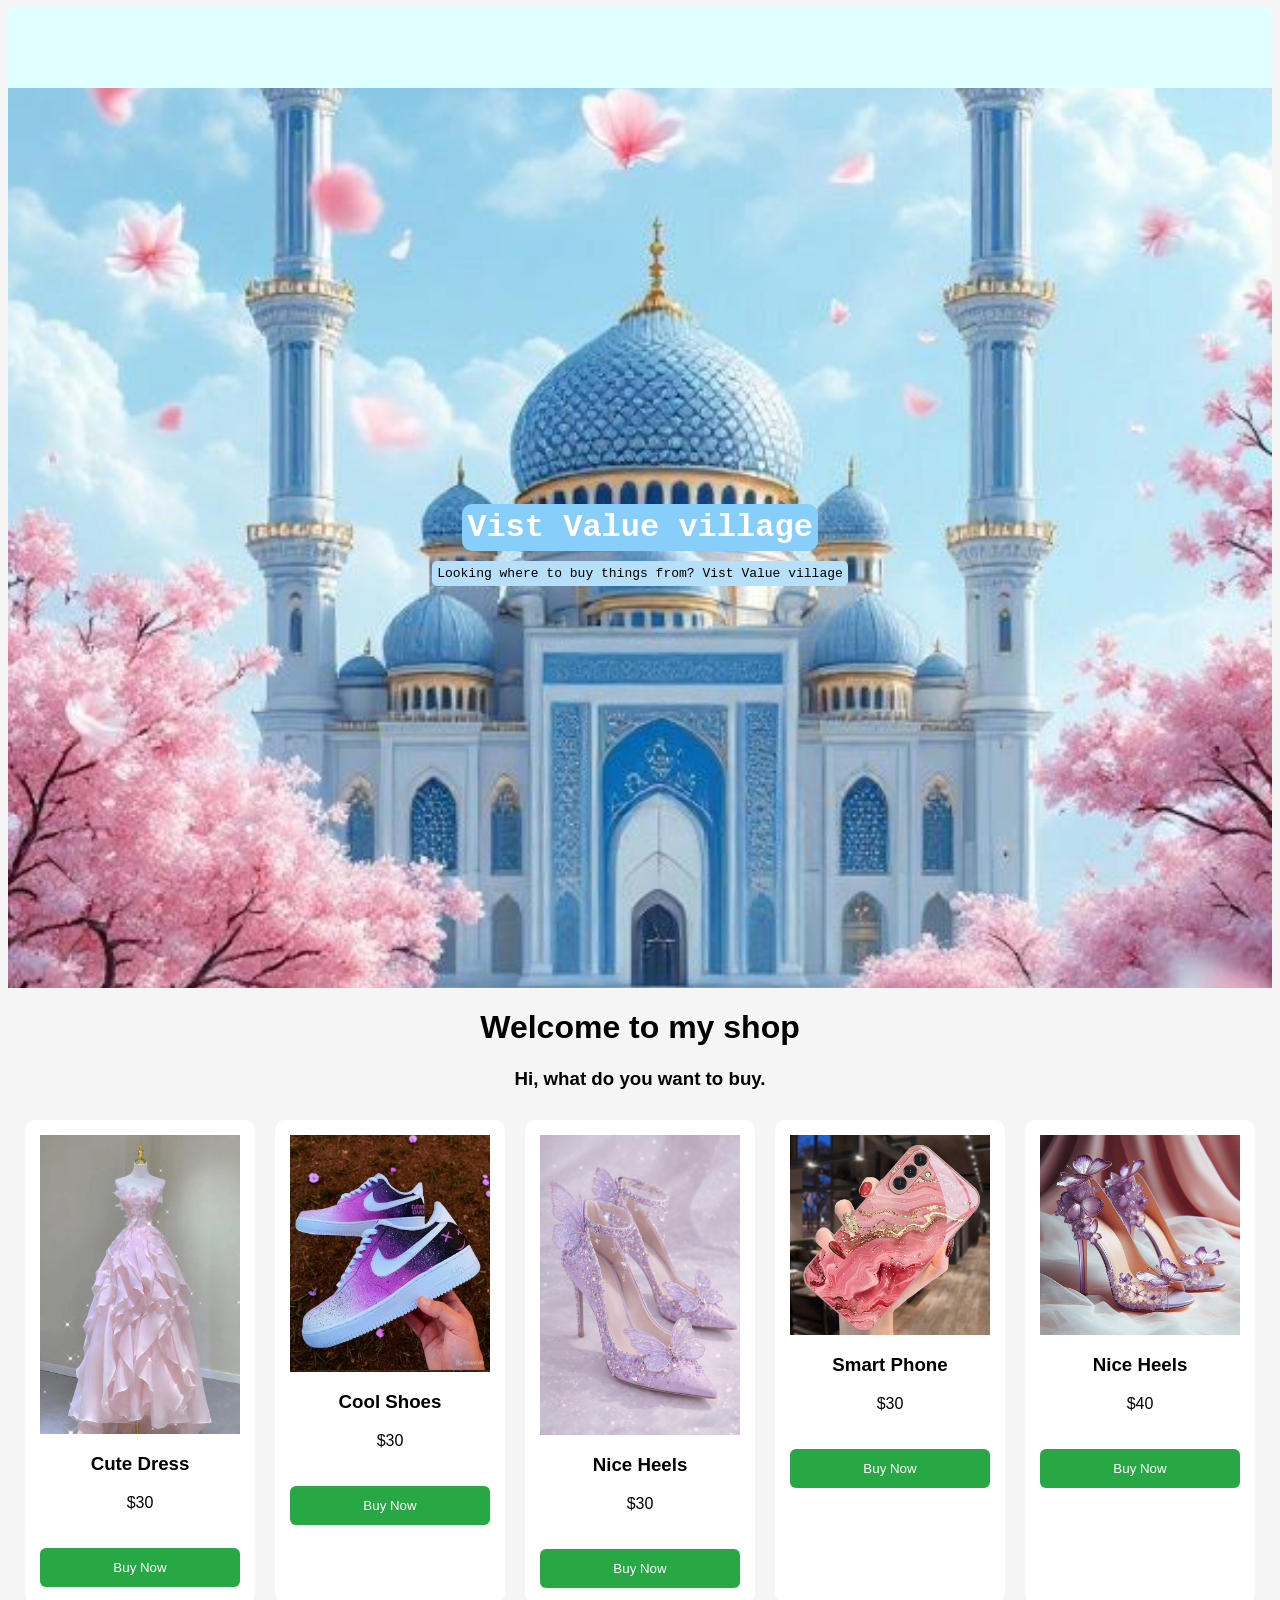
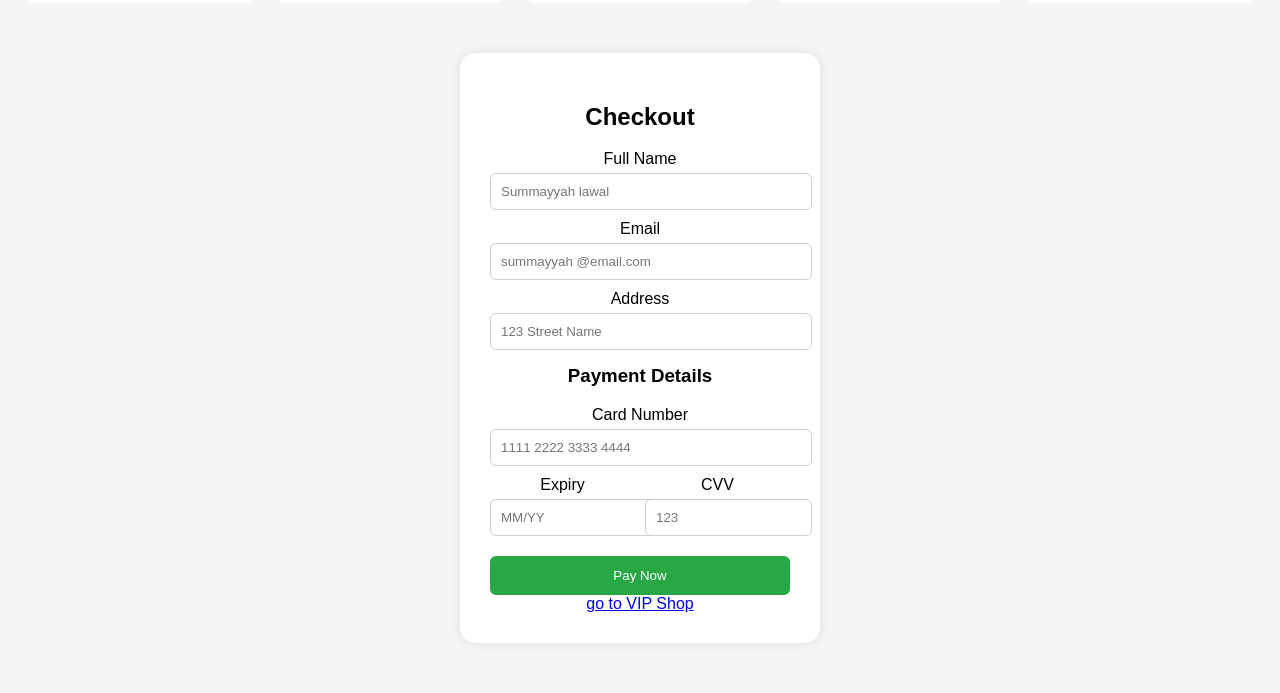
==== index.html @ a4777c1b "first commit" ====
<!DOCTYPE html>
<html lang="en">
<head>
    <meta charset="UTF-8">
    <meta name="viewport" content="width=device-width, initial-scale=1.0">
    <title>My Shop</title>
    <link rel="stylesheet" href="./style.css">
</head>
<body>
    <nav>
        <a href=""><img src="./img/" alt=""></a>
    </nav>
    <header>
        <h2>Vist Value village</h2>
        <p>Looking where to buy things from? Vist Value village</p>
    </header>
       <h1>Welcome to my  shop</h1>
    <h3>Hi, what do you want to buy.</h3>
    
<section class="products">

<div class="product">
    <img src="img/Pink Princess Prom Gown_ Glam Evening Look.jpeg" alt="Shoes">
    <h3>Cute Dress</h3>
    <p>$30</p>
    <button>Buy Now</button>
</div>
<div class="product">
    <img src="img/nike.jpeg" alt="Shoes">
    <h3>Cool Shoes</h3>
    <p>$30</p>
    <button>Buy Now</button>
</div>
<div class="product">
    <img src="img/✨.jpeg" alt="Shoes">
    <h3>Nice Heels</h3>
    <p>$30</p>
    <button>Buy Now</button>
</div>
<div class="product">
    <img src="img/phone.jpeg" alt="Shoes">
    <h3>Smart Phone</h3>
    <p>$30</p>
    <button>Buy Now</button>
</div>

<div class="product">
    <img src="img/Heels.jpeg" alt="Heels">
    <h3>Nice Heels</h3>
    <p>$40</p>
    <button>Buy Now</button>
</div>
</section>
<div>

<div class="container">
  <h2>Checkout</h2>

  <form>
    <label>Full Name</label>
    <input type="text" placeholder="Summayyah lawal">

    <label>Email</label>
    <input type="email" placeholder="summayyah @email.com">

    <label>Address</label>
    <input type="text" placeholder="123 Street Name">

    <h3>Payment Details</h3>

    <label>Card Number</label>
    <input type="text" placeholder="1111 2222 3333 4444">

    <div class="row">
      <div>
        <label>Expiry</label>
        <input type="text" placeholder="MM/YY">
      </div>

      <div>
        <label>CVV</label>
        <input type="text" placeholder="123">
      </div>
    </div>

    <button type="submit">Pay Now</button>
  </form>
<a href="index1.html" class="back-btn" target="_blank">go to VIP Shop</a>
</div>

</div>
</body>
</html>
---- style.css ----
body{
    font-family: Arial;
    background-color: #f5f5f5;
    text-align: center;
}

header{
    height: 100vh;
    background-image: url(./img/download\ \(9\).jpeg);
    background-size: cover;
   background-position: center;
    display: flex;
    text-align: center;
    flex-direction: column;
    justify-content: center;
    align-items: center;
}
nav{
    display: flex;
    justify-content: space-between;
    padding: 0px 3rem;
    height: 5rem;
    background: lightcyan;
        text-decoration: none;
        font-family: Impact, Haettenschweiler, 'Arial Narrow Bold', sans-serif;
}
header h2{
     font-size: 2rem;
   background-color: lightskyblue;
   color: white;
   padding: 5px;
   border-radius: 10px;
   font-weight: bold;
    margin-bottom: 5px;
    font-family: monospace;
}

header p{
    color: black;
background-color: rgb(182, 224, 250);
     padding: 5px;
     border-radius: 5px;
     margin-top: 5px;
     font-family: monospace;
}
.products{
    display: flex;
    justify-content: center;
    gap: 20px;
    margin-top: 30px;
}

.product{
    background: white;
    padding: 15px;
    width: 200px;
    border-radius: 10px;
}

.product img{
    width: 100%;
}
.container {
  background: white;
 padding: 30px;
 border-radius: 15px;
 width: 300px;
 margin: 50px auto;
  box-shadow: 0 0 10px rgba(0,0,0,0.1);
}

h2 {
  text-align: center;
}

h3 {
  margin-top: 15px;
}

label {
  display: block;
  margin-top: 10px;
}

input {
  width: 100%;
  padding: 10px;
  margin-top: 5px;
  border: 1px solid #ccc;
  border-radius: 6px;
}

.row {
  display: flex;
  gap: 10px;
}

button {
  width: 100%;
  padding: 12px;
  margin-top: 20px;
  background: #28a745;
  color: white;
  border: none;
  border-radius: 6px;
  cursor: pointer;
}

button:hover {
  background: #218838;
}

@media (max-width: 768px) {
    .products{
        flex-direction: column;
        align-items: center;
    }
    .container {
        width: 50%;
    
}
}
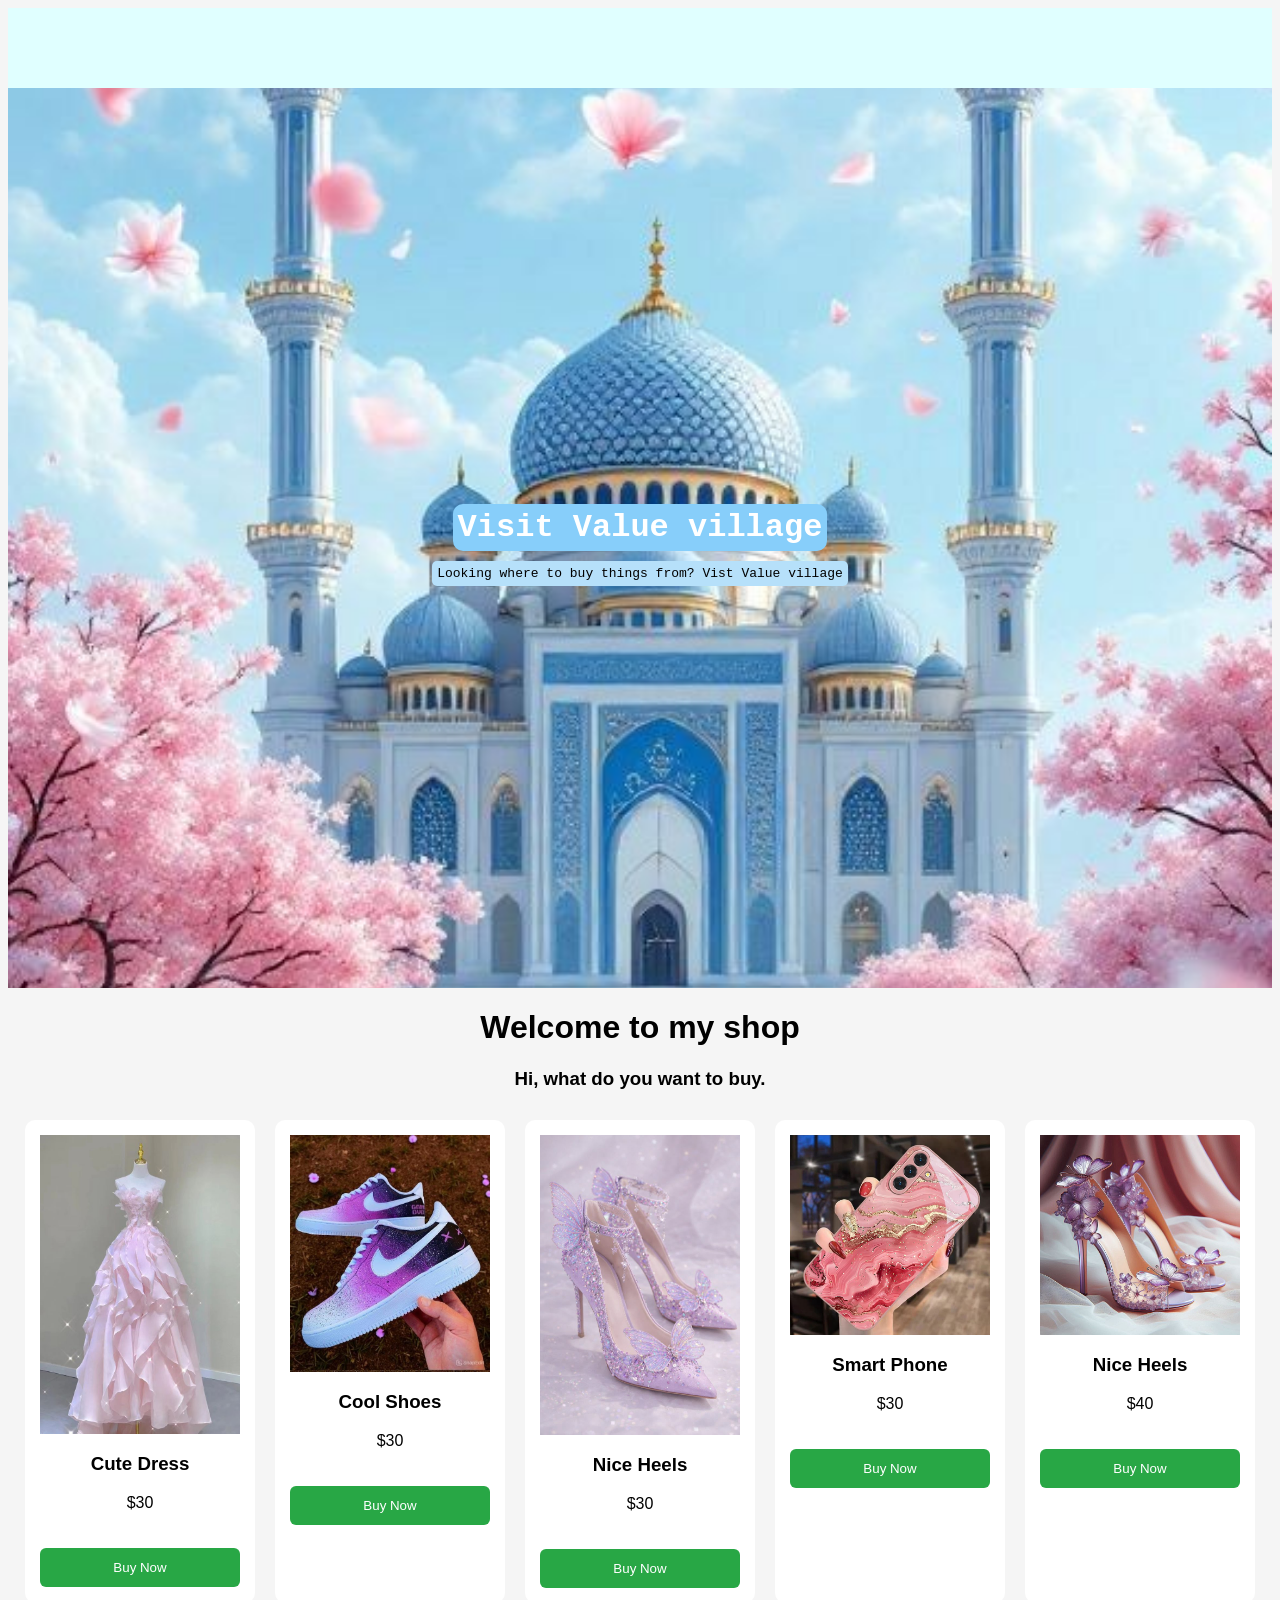
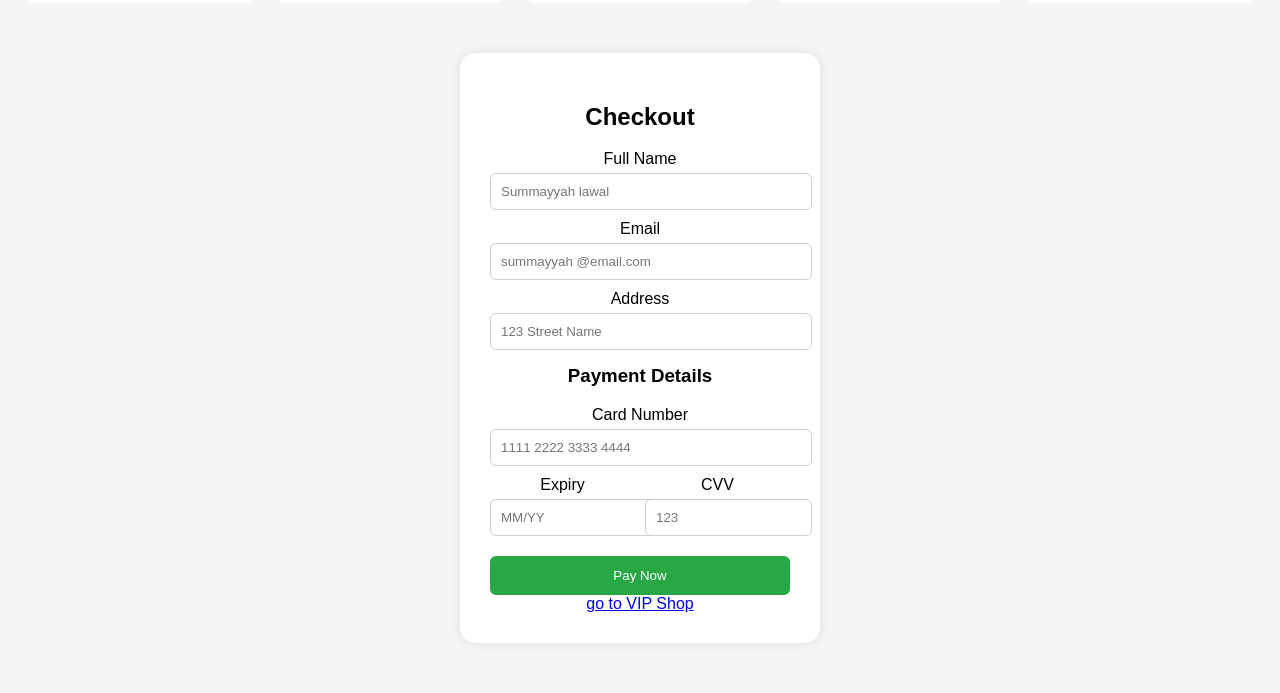
==== commit 882b77a3: "Fix typo in header from 'Vist' to 'Visit' Corrected a typo in the header text." ====
--- a/index.html
+++ b/index.html
@@ -11,7 +11,7 @@
         <a href=""><img src="./img/" alt=""></a>
     </nav>
     <header>
-        <h2>Vist Value village</h2>
+        <h2>Visit Value village</h2>
         <p>Looking where to buy things from? Vist Value village</p>
     </header>
        <h1>Welcome to my  shop</h1>
@@ -90,4 +90,4 @@
 
 </div>
 </body>
-</html>+</html>
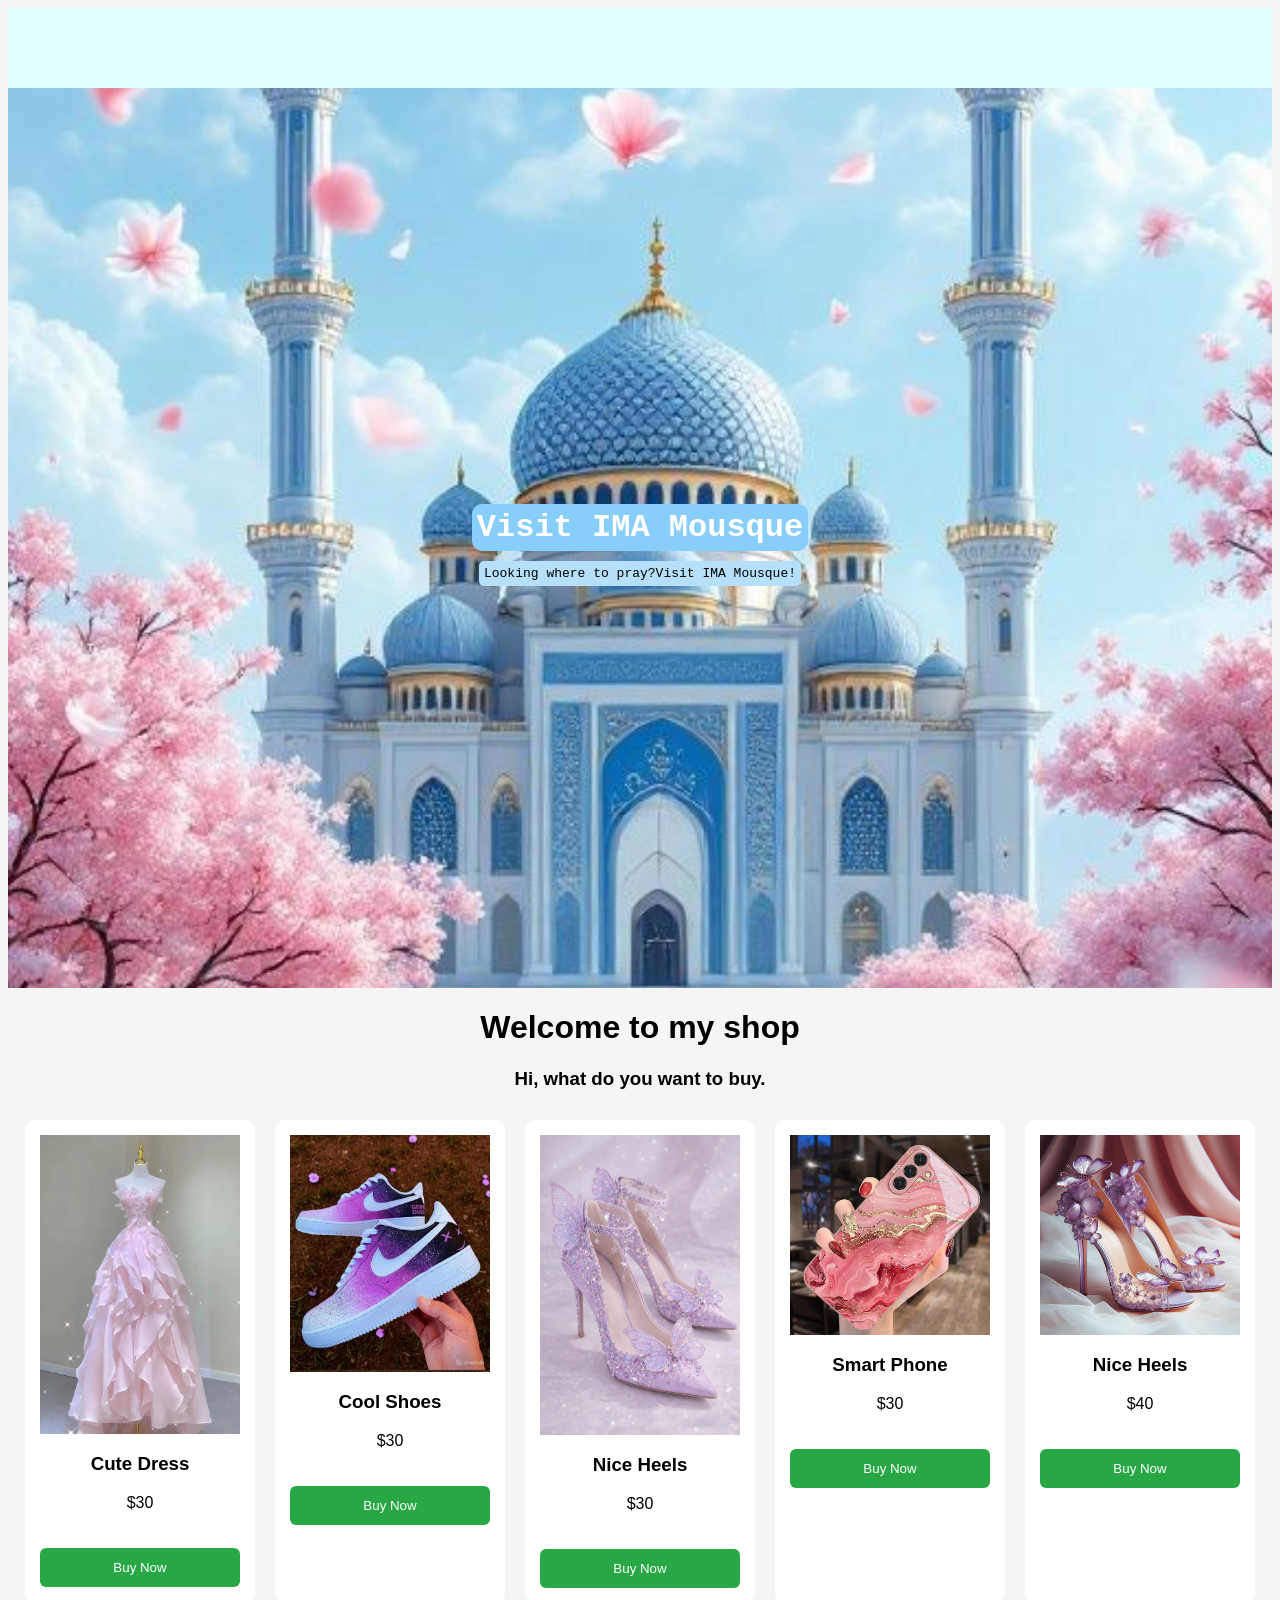
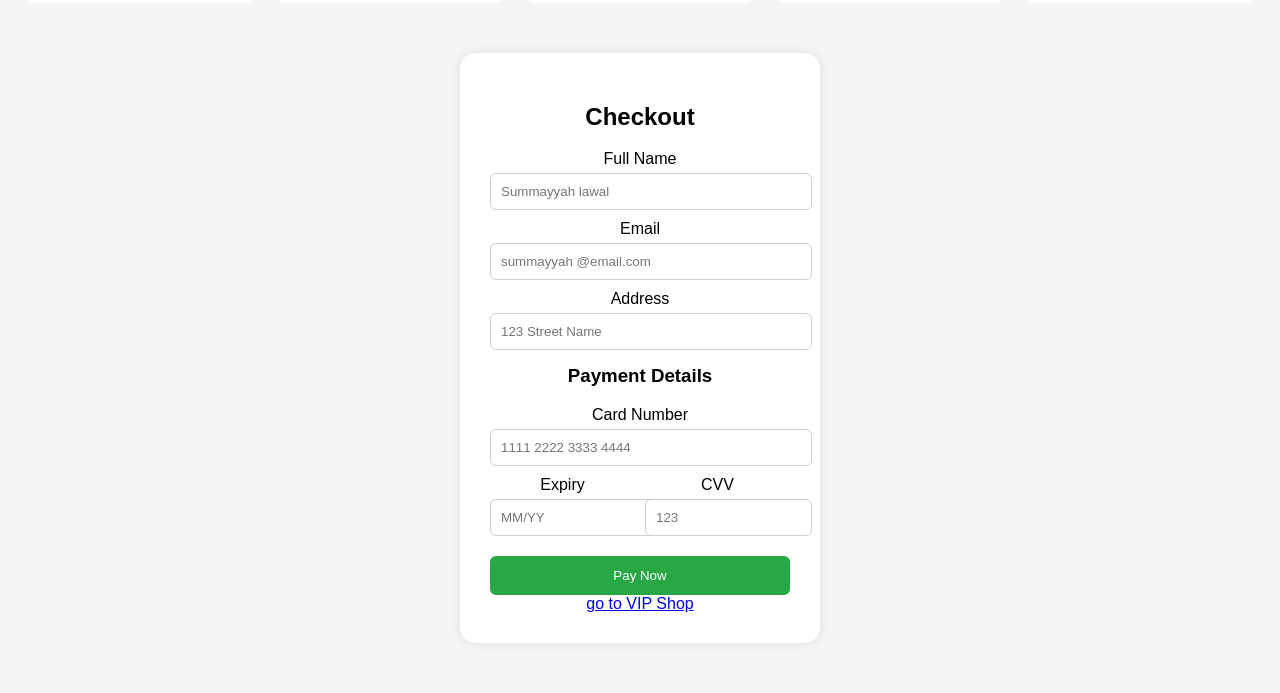
==== commit 2b7e379e: "Update header content for IMA Mousque" ====
--- a/index.html
+++ b/index.html
@@ -11,8 +11,8 @@
         <a href=""><img src="./img/" alt=""></a>
     </nav>
     <header>
-        <h2>Visit Value village</h2>
-        <p>Looking where to buy things from? Vist Value village</p>
+        <h2>Visit IMA Mousque</h2>
+        <p>Looking where to pray?Visit IMA Mousque!</p>
     </header>
        <h1>Welcome to my  shop</h1>
     <h3>Hi, what do you want to buy.</h3>
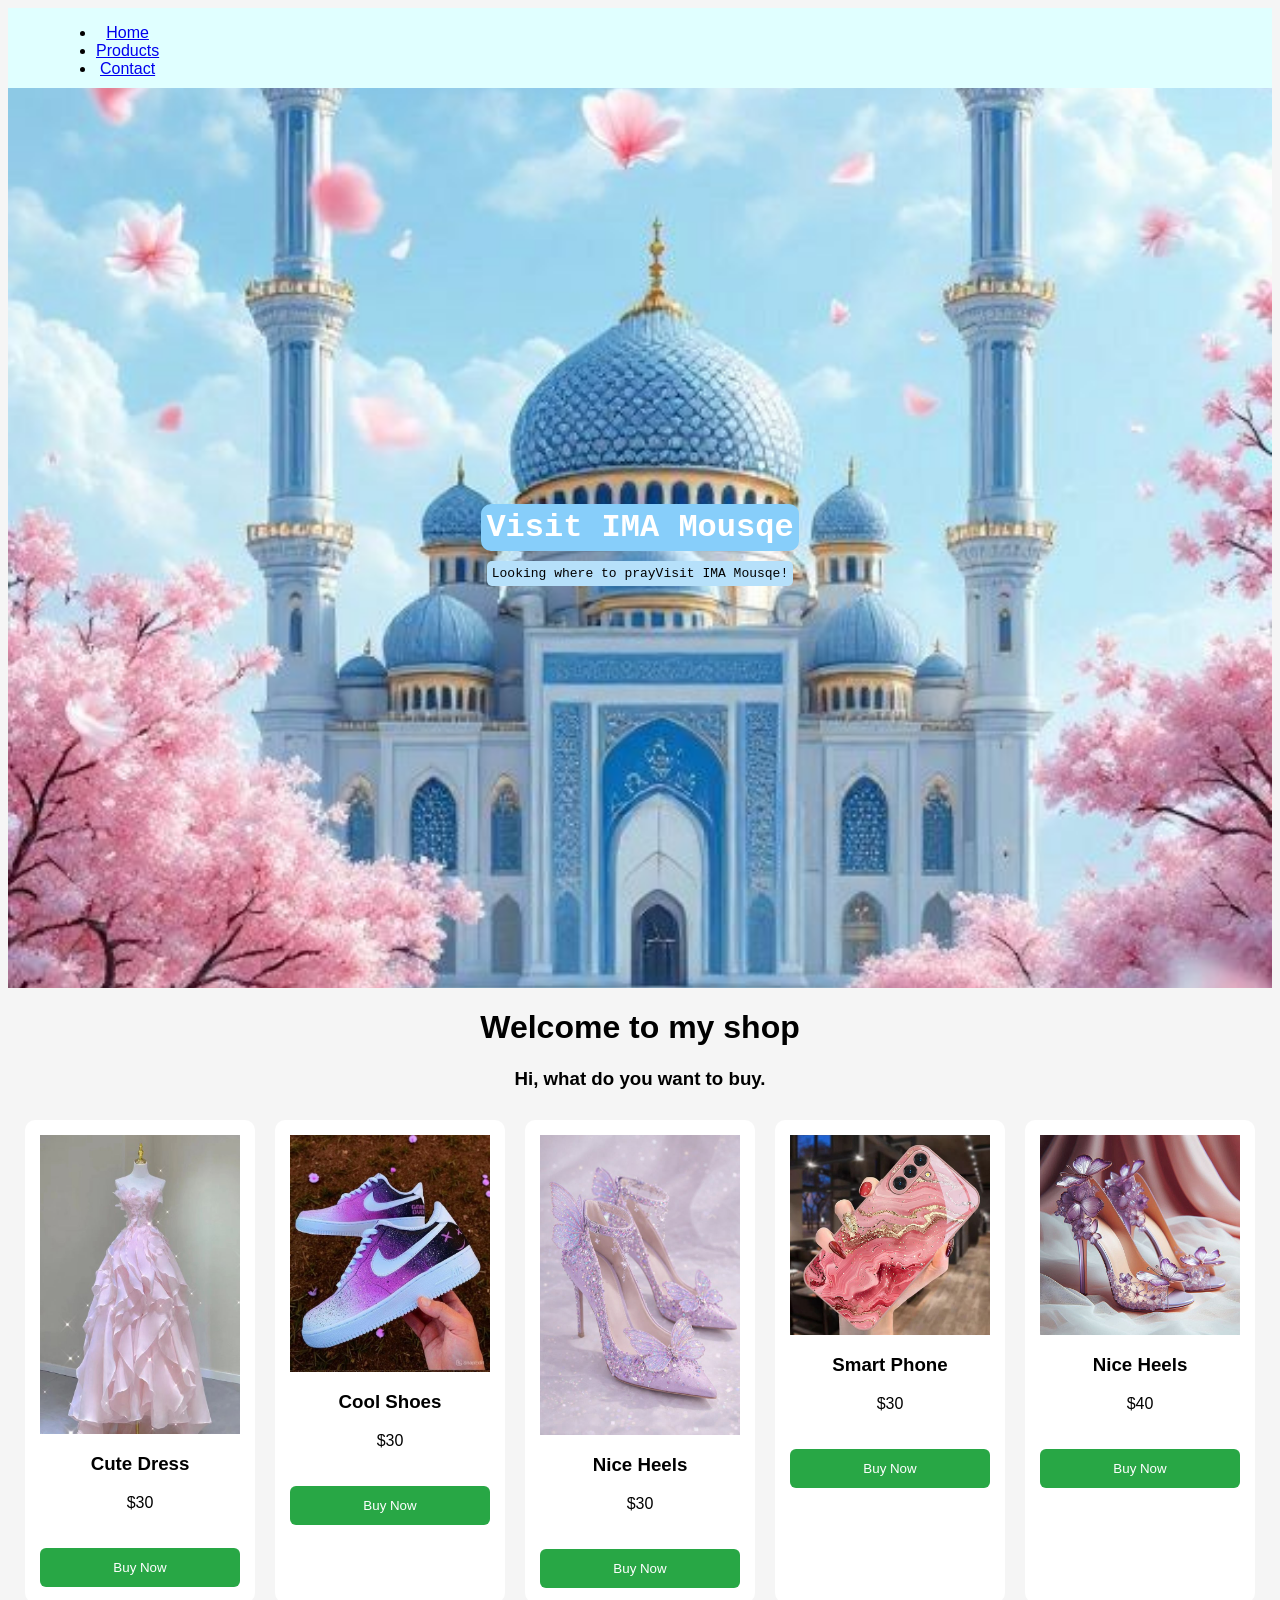
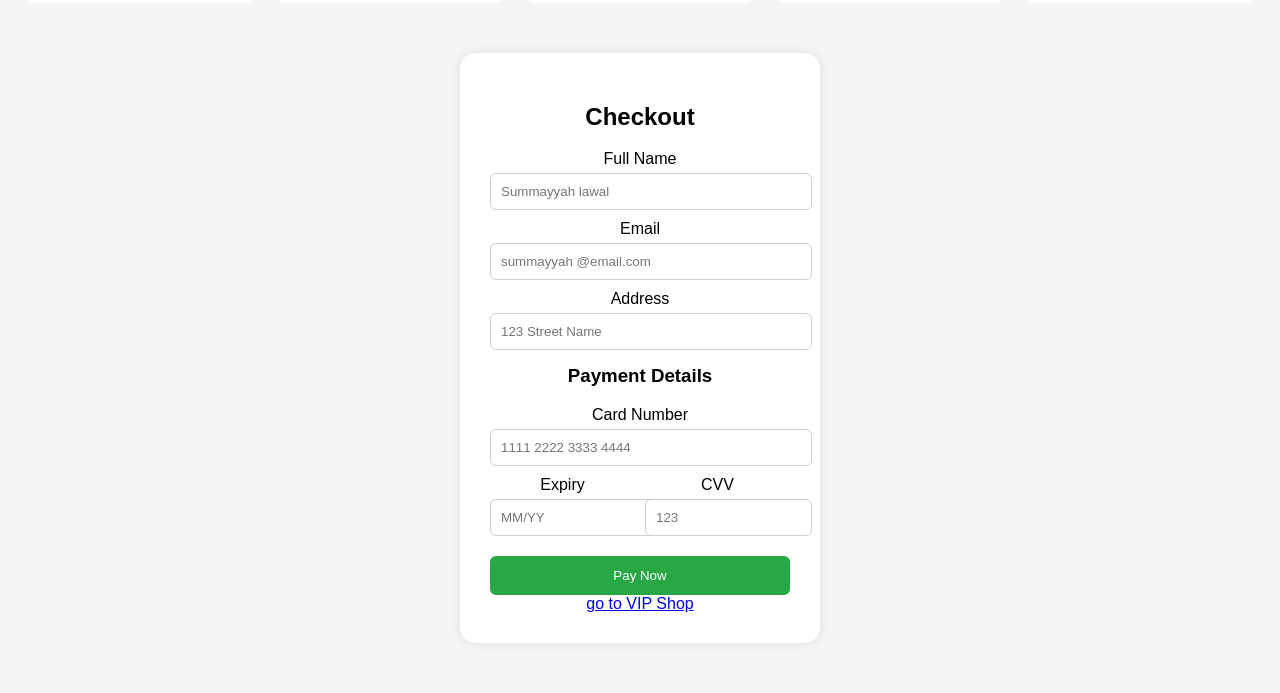
==== commit 17162241: "first commit" ====
--- a/index.html
+++ b/index.html
@@ -8,11 +8,15 @@
 </head>
 <body>
     <nav>
-        <a href=""><img src="./img/" alt=""></a>
+        <ul>
+            <li><a href="#">Home</a></li>
+            <li><a href="#">Products</a></li>
+            <li><a href="#">Contact</a></li>
+        </ul>
     </nav>
     <header>
-        <h2>Visit IMA Mousque</h2>
-        <p>Looking where to pray?Visit IMA Mousque!</p>
+        <h2>Visit IMA Mousqe</h2>
+        <p>Looking where to prayVisit IMA Mousqe!</p>
     </header>
        <h1>Welcome to my  shop</h1>
     <h3>Hi, what do you want to buy.</h3>
@@ -90,4 +94,4 @@
 
 </div>
 </body>
-</html>
+</html>
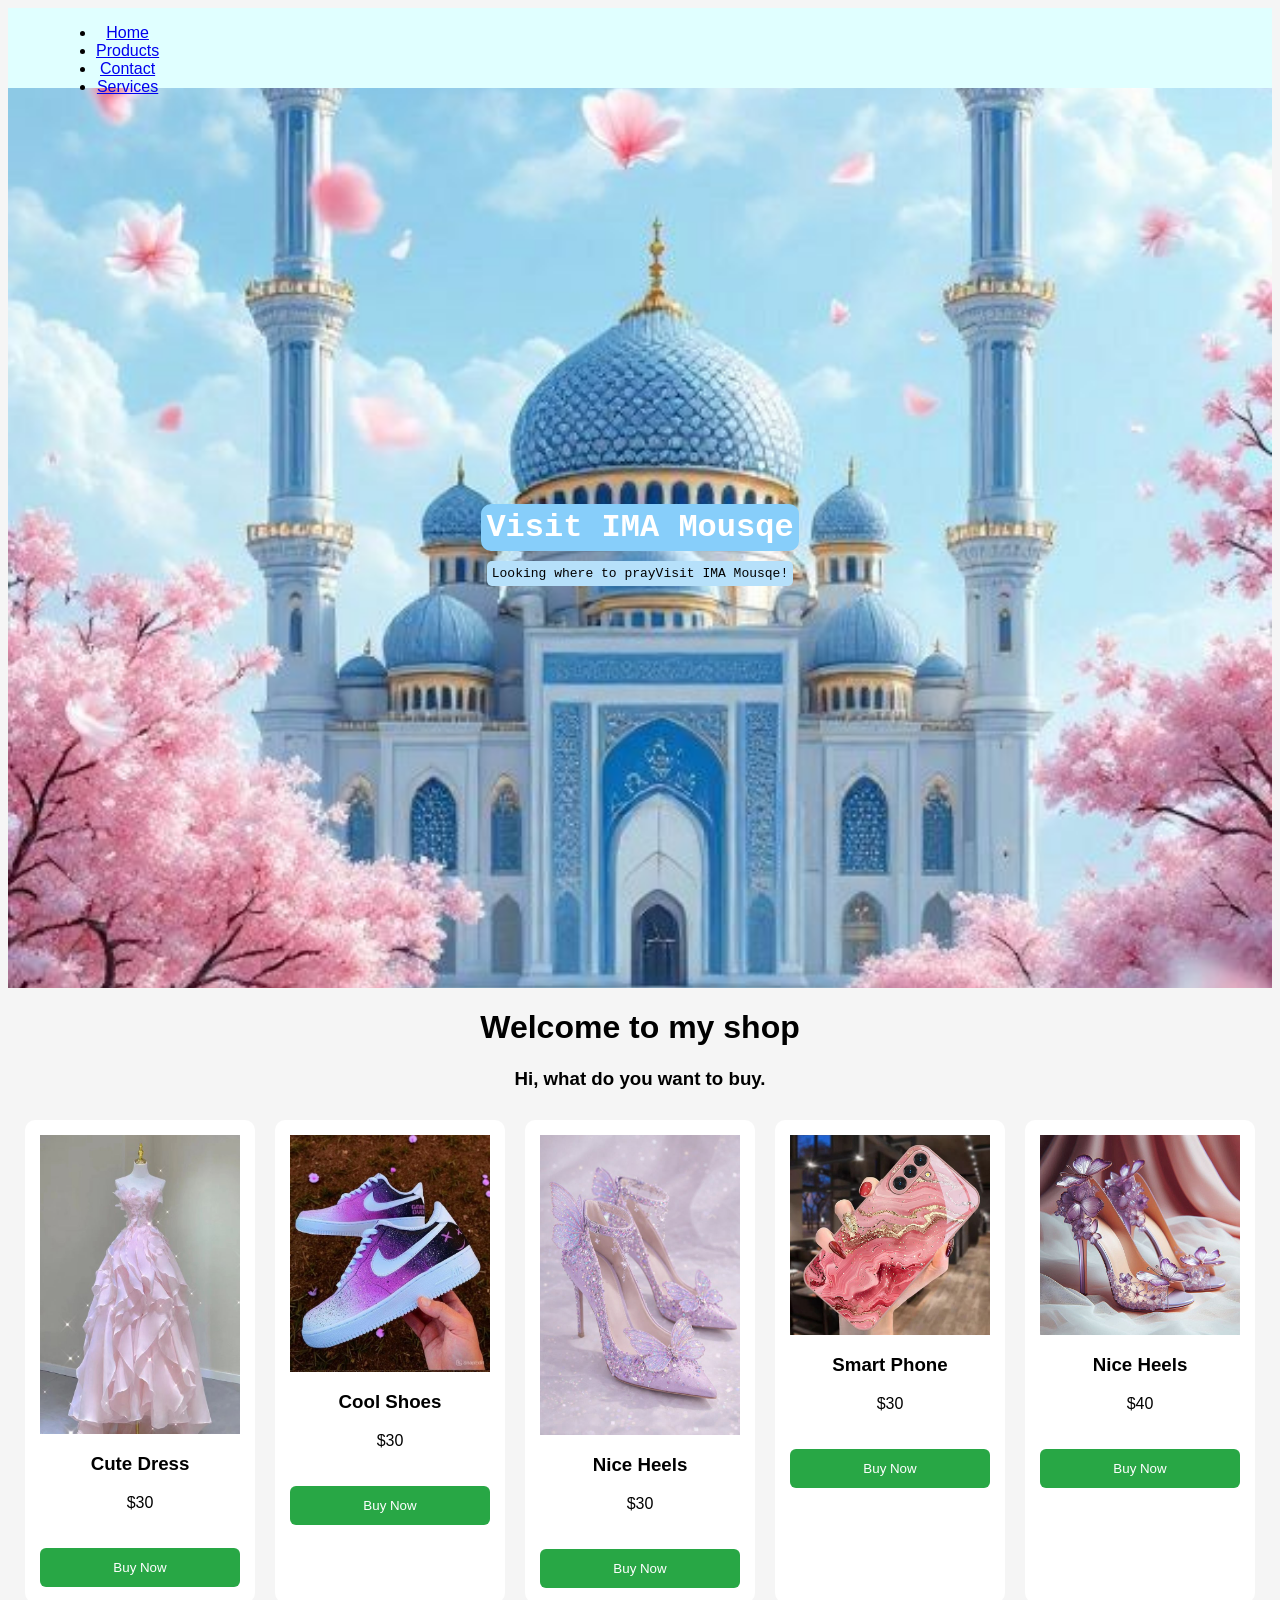
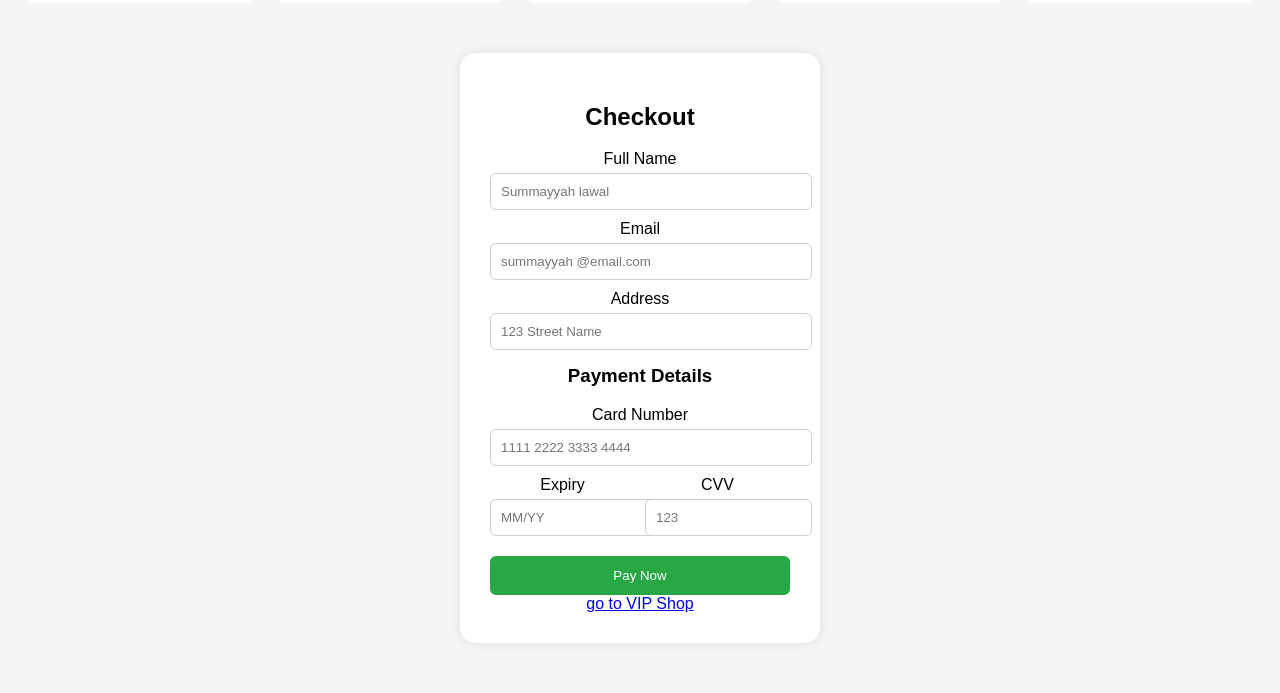
==== commit 2fbfa909: "first commit" ====
--- a/index.html
+++ b/index.html
@@ -12,6 +12,7 @@
             <li><a href="#">Home</a></li>
             <li><a href="#">Products</a></li>
             <li><a href="#">Contact</a></li>
+            <li><a href="#">Services</a></li>
         </ul>
     </nav>
     <header>
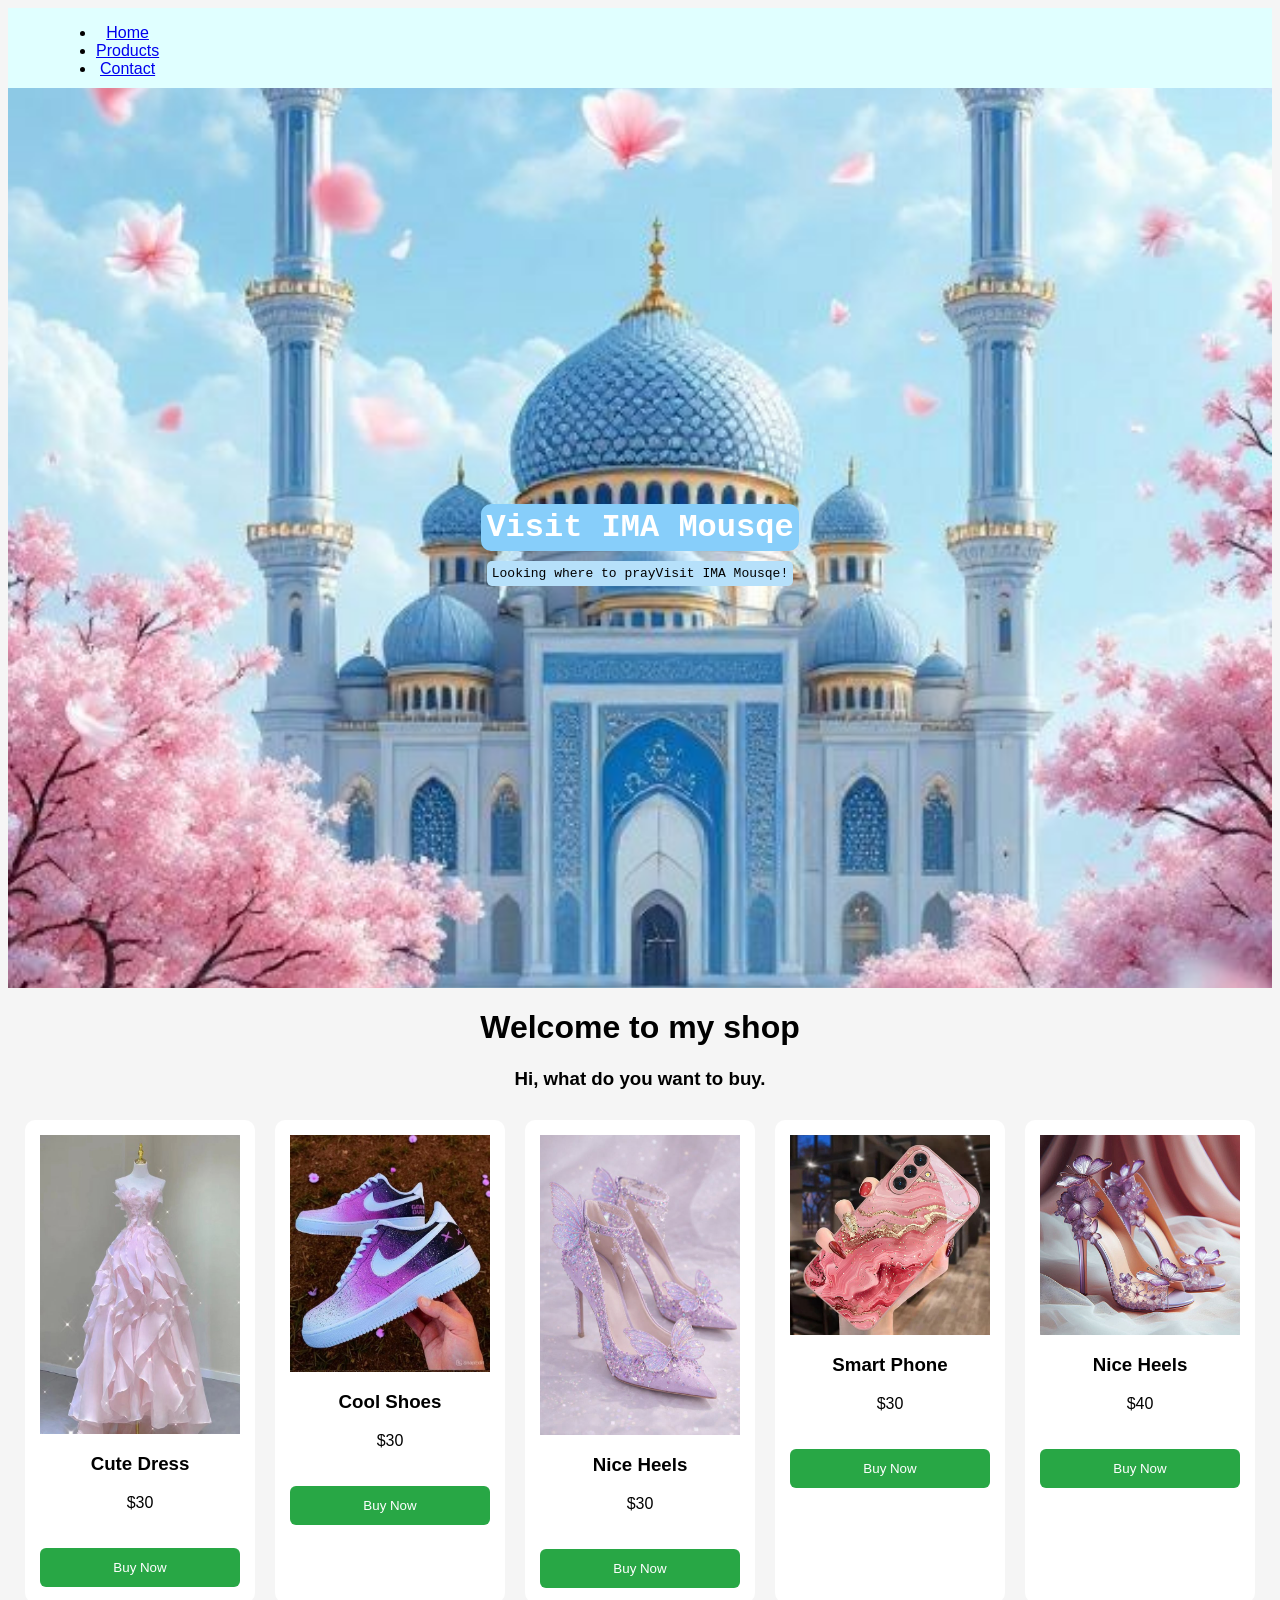
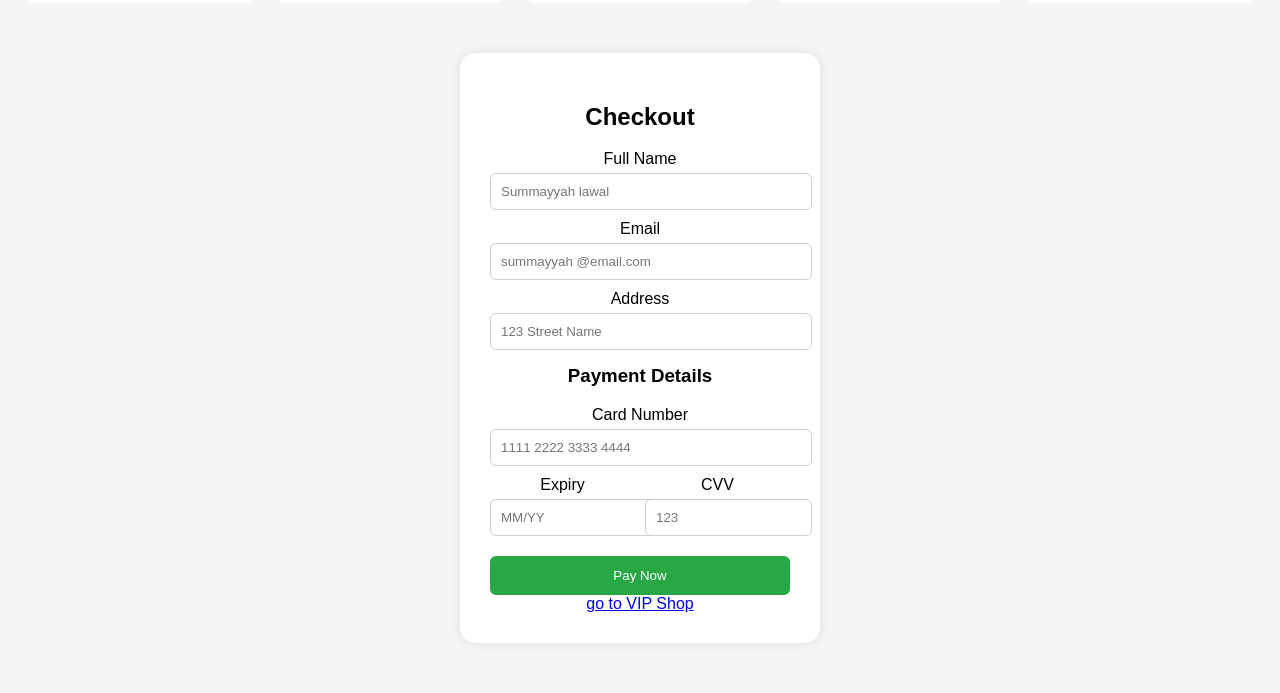
==== commit de390dcb: "first commit" ====
--- a/index.html
+++ b/index.html
@@ -12,7 +12,6 @@
             <li><a href="#">Home</a></li>
             <li><a href="#">Products</a></li>
             <li><a href="#">Contact</a></li>
-            <li><a href="#">Services</a></li>
         </ul>
     </nav>
     <header>
